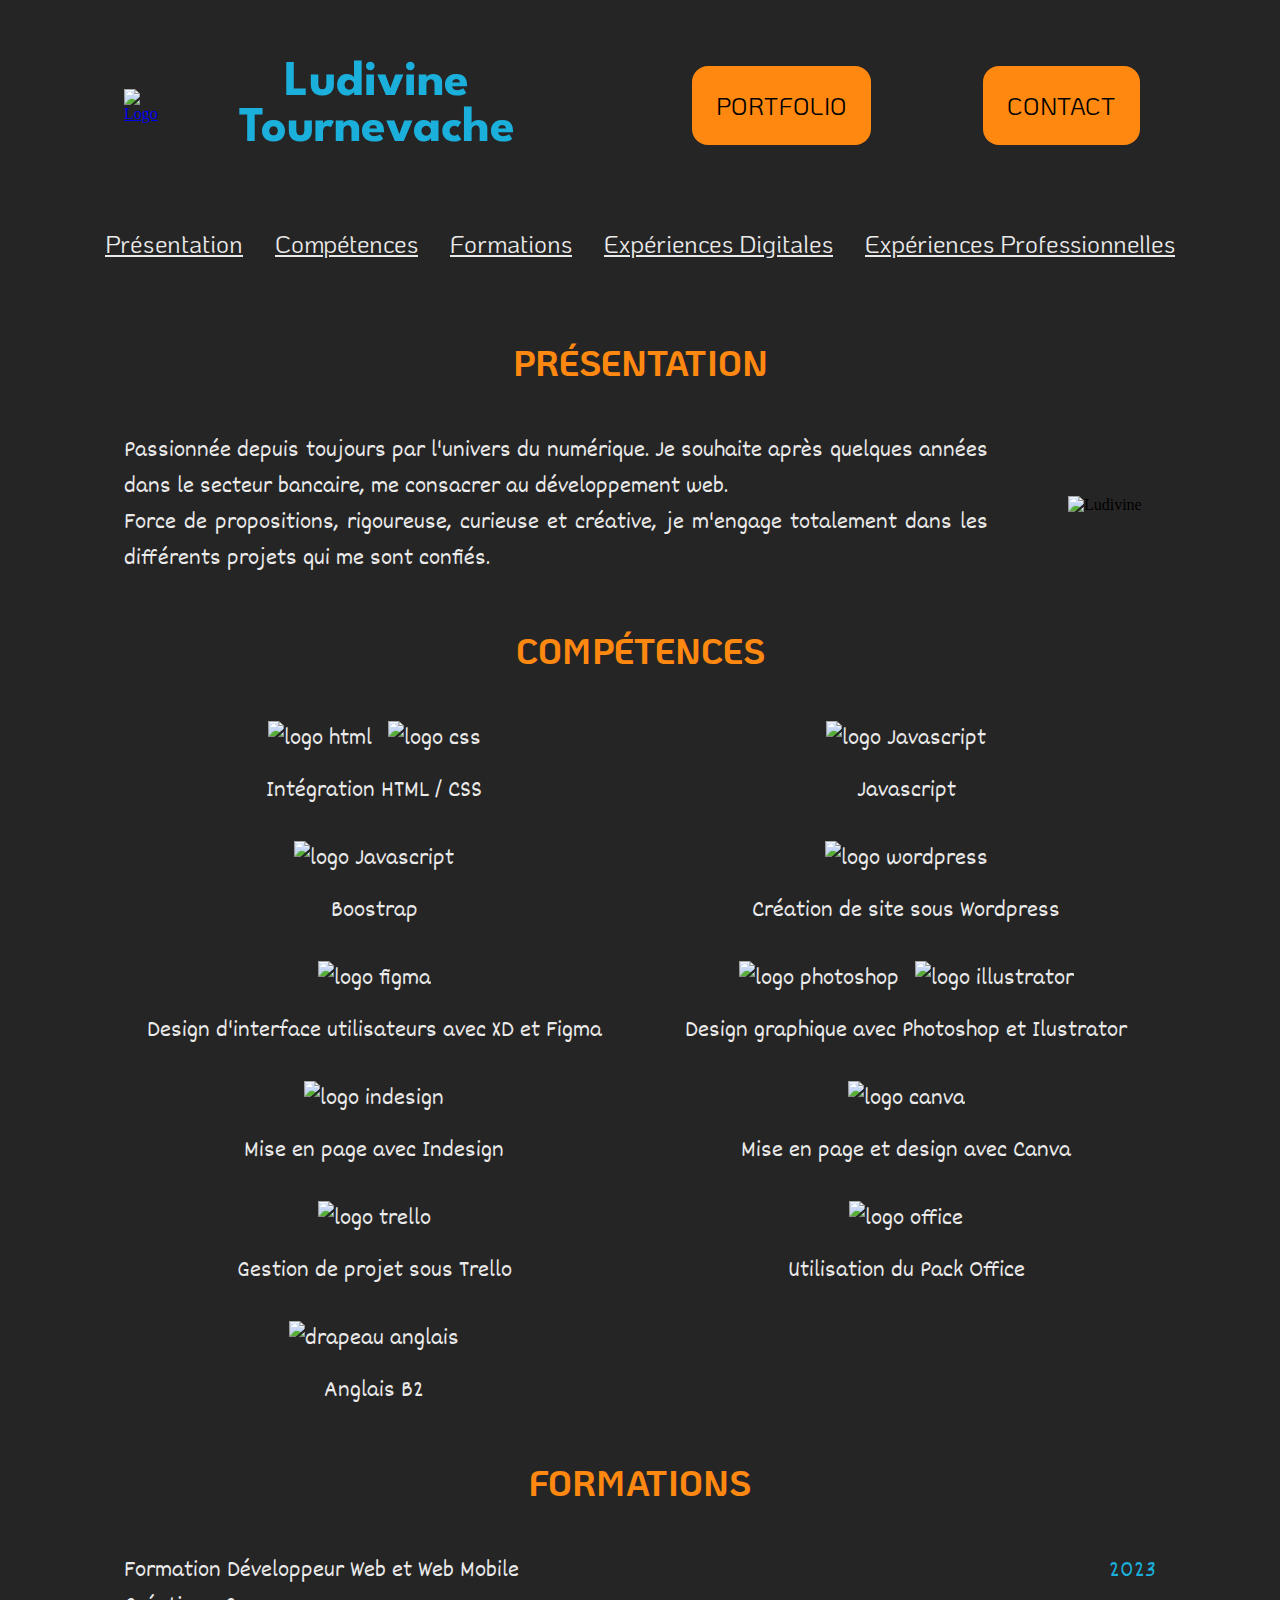
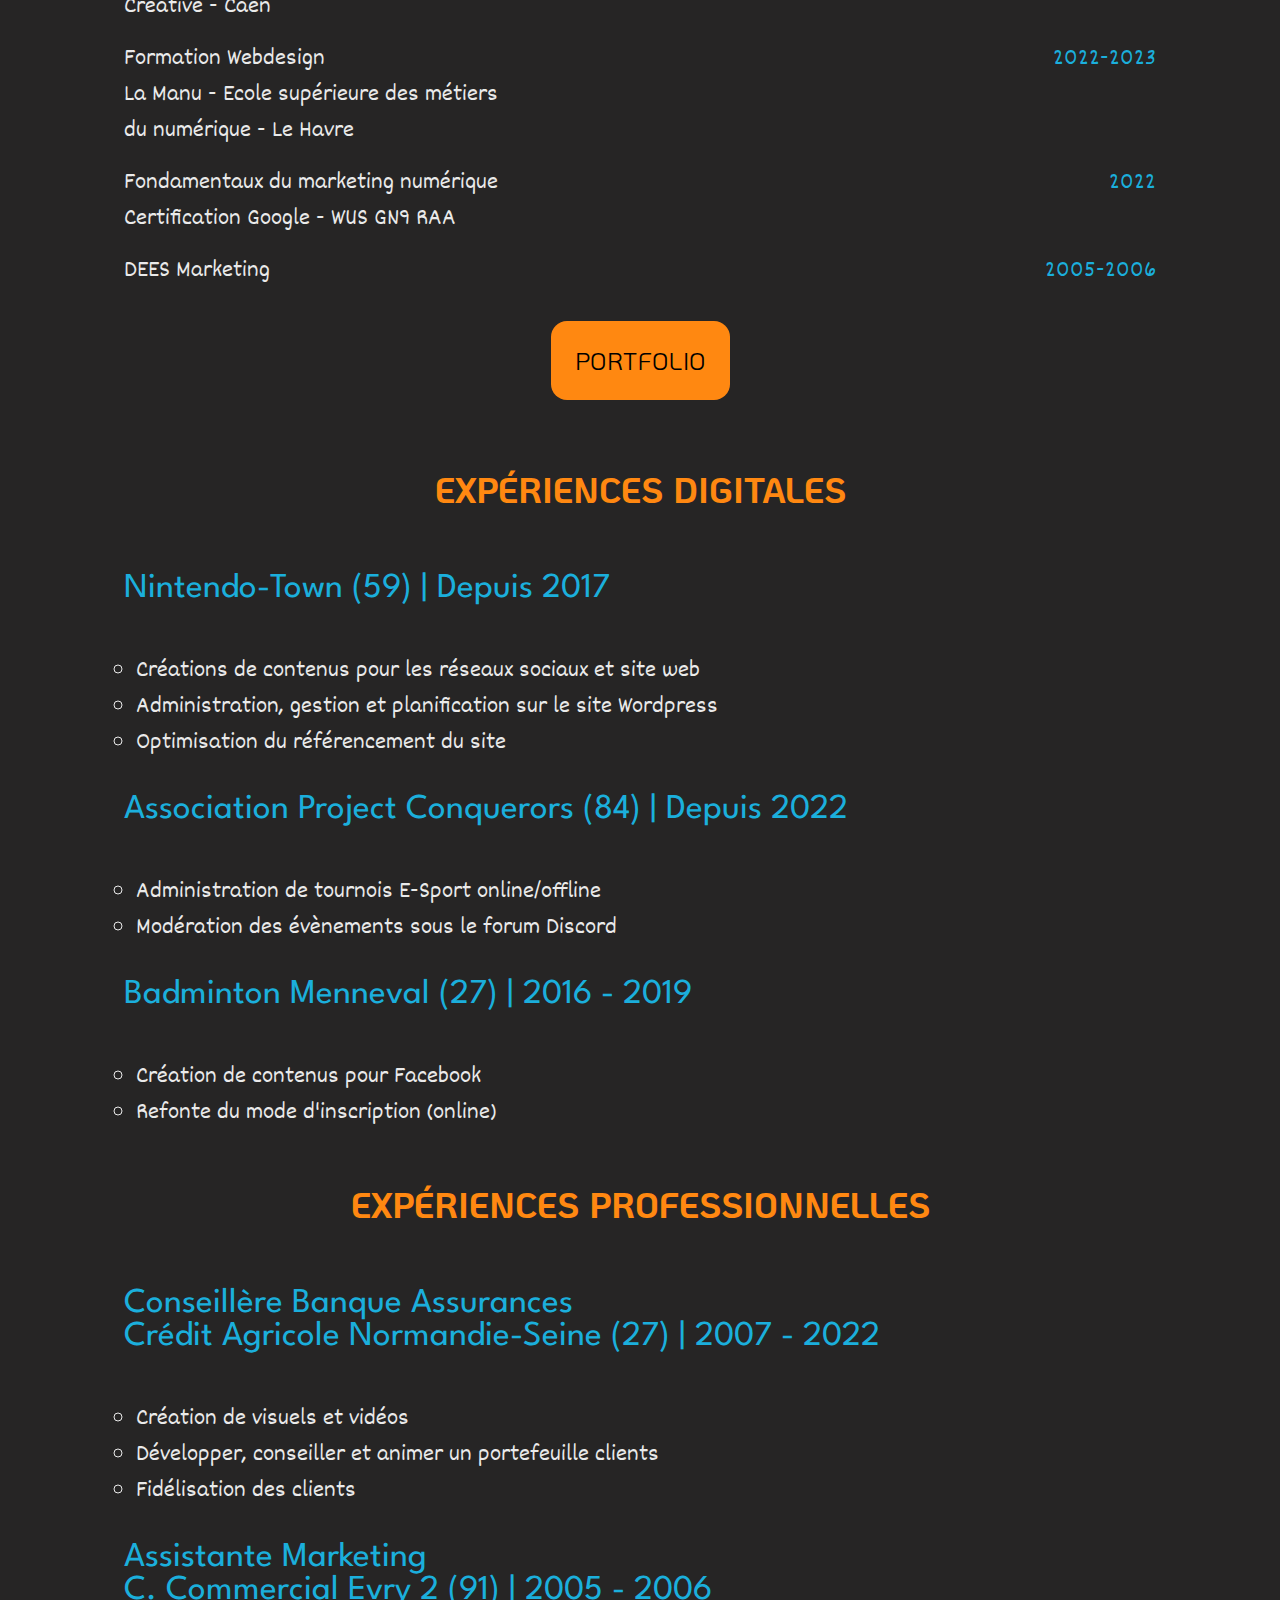
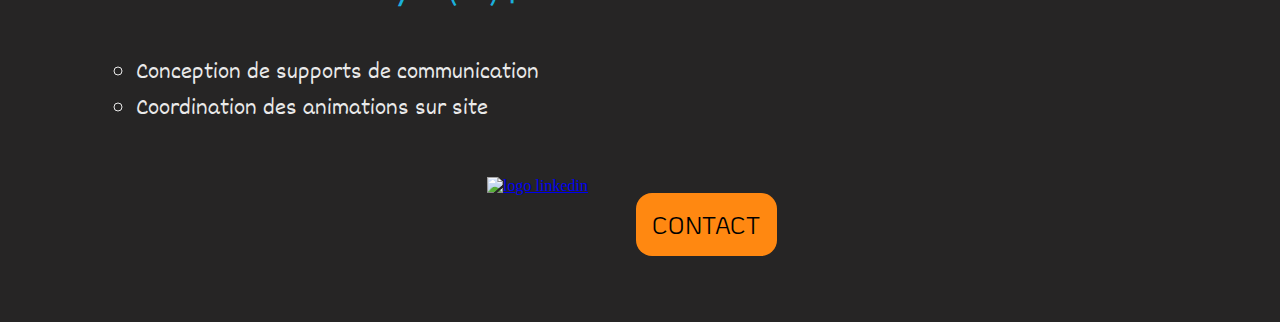
==== index.html @ c57c2a75 "add gap to navbar + cta button bigger" ====
<!DOCTYPE html>
<html lang="fr">

<head>
    <meta charset="UTF-8">
    <meta http-equiv="X-UA-Compatible" content="IE=edge">
    <meta name="viewport" content="width=device-width, initial-scale=1.0">
    <title>CV-Accueil</title>
    <link rel="preconnect" href="https://fonts.googleapis.com">
    <link rel="preconnect" href="https://fonts.gstatic.com" crossorigin>
    <link
        href="https://fonts.googleapis.com/css2?family=Dekko&family=KoHo:wght@700&family=League+Spartan:wght@900&display=swap"
        rel="stylesheet">
    <link rel="stylesheet" href="style.css">
</head>

<body class="body">
    <header class="header">
        <a href="index.html"><img class="header__logo" src="img/logo.png" alt="Logo"></a>
        <h1 class="header__ttl">Ludivine Tournevache</h1>
        <a href="#"><img class="header__menu" src="img/menu.svg" alt="menu"></a>

        <a class="header__button button-cta" href="portfolio.html">portfolio</a>
        <a class="header__button button-cta" href="contact.html">contact</a>
    </header>

    <div class="header__cta">
    <a class="button-cta header__btn-cta" href="portfolio.html">portfolio</a>
    </div>

    <nav class="nav">
        <a class="nav__link" href="#resume">Présentation</a>
        <a class="nav__link" href="#skills">Compétences</a>
        <a class="nav__link" href="#training">Formations</a>
        <a class="nav__link" href="#digital">Expériences Digitales</a>
        <a class="nav__link" href="#work">Expériences Professionnelles</a>
    </nav>

    <section class="section">
        <article class="section__art">
            <h2 class="section__ttl" id="resume">Présentation</h2>
            <div class="section__content">
                <p class="section__text">Passionnée depuis toujours par l'univers du numérique.
                    Je souhaite après quelques années dans le secteur bancaire, me consacrer au développement web.<br>
                    Force de propositions, rigoureuse, curieuse et créative, je m'engage totalement dans les différents projets
                    qui me sont confiés.<br>
                </p>
                <img class="section__picture" src="img/portrait.png" alt="Ludivine">
            </div>
        </article>

    </section>

    <section class="section">
        <h2 class="section__ttl" id="skills">Compétences</h2>
        <ul class="section__text section__lst">
            <li class="section__lst-itm">
                <p>Intégration HTML / CSS</p>
                <div class="section__lst-itm-row">
                    <img src="img/html.png" alt="logo html">
                    <img src="img/css.png" alt="logo css">
                </div>
            </li>
            <li class="section__lst-itm">
                <p>Javascript</p>
                <img src="img/js_logo.png" alt="logo Javascript">
            </li>
            <li class="section__lst-itm">
                <p>Boostrap</p>
                <img src="img/boostrap.png" alt="logo Javascript">
            </li>
            <li class="section__lst-itm">
                <p>Création de site sous Wordpress</p>
                <img src="img/wordpress.svg" alt="logo wordpress">
            </li>
            <li class="section__lst-itm">
                <p>Design d'interface utilisateurs avec XD et Figma</p>
                <img src="img/figma.png" alt="logo figma">
            </li>
            <li class="section__lst-itm">
                <p>Design graphique avec Photoshop et Ilustrator</p>
                <div class="section__lst-itm-row">
                    <img src="img/photoshop.svg" alt="logo photoshop">
                    <img src="img/illustrator.svg" alt="logo illustrator">
                </div>
            </li>
            <li class="section__lst-itm">
                <p>Mise en page avec Indesign</p>
                <img src="img/indesign.png" alt="logo indesign">
            </li>
            <li class="section__lst-itm">
                <p>Mise en page et design avec Canva</p>
                <img src="img/canva.svg" alt="logo canva">
            </li>
            <li class="section__lst-itm">
                <p>Gestion de projet sous Trello</p>
                <img src="img/trello.svg" alt="logo trello">
            </li>
            <li class="section__lst-itm">
                <p>Utilisation du Pack Office</p>
                <img src="img/office.svg" alt="logo office">
            </li>
            <li class="section__lst-itm">
                <p>Anglais B2</p>
                <img src="img/anglais.png" alt="drapeau anglais">
            </li>
        </ul>
    </section>

    <section class="training">
        <h2 class="training__ttl" id="training">Formations</h2>
        <ul class="training__lst">
            <li class="training__lst-item">
                <p>Formation Développeur Web et Web Mobile<br>Créative - Caen</p>
                <time class="training__date">2023</time>
            </li>
            <li class="training__lst-item">
                <p>Formation Webdesign
                    <br>La Manu - Ecole supérieure des métiers <br>du numérique - Le Havre
                </p>
                <time class="training__date">2022-2023</time>
            </li>
            <li class="training__lst-item">
                <p>Fondamentaux du marketing numérique<br>Certification Google - WUS GN9 RAA</p>
                <time class="training__date">2022</time>
            </li>
            <li class="training__lst-item">
                <p>DEES Marketing</p>
                <time class="training__date">2005-2006</time>
        </ul>
        <a class="button-cta " href="portfolio.html">portfolio</a>
    </section>

    <section class="section">
        <article class="section__art">
            <h2 class="section__ttl" id="digital">Expériences Digitales</h2>
            <div class="section__content">
                <ul class="exp__lst">
                    <li class="exp__ttl">Nintendo-Town (59) | Depuis 2017</li>
                    <li class="exp__itm">Créations de contenus pour les réseaux sociaux et site web</li>
                    <li class="exp__itm">Administration, gestion et planification sur le site Wordpress</li>
                    <li class="exp__itm exp__itm--pad">Optimisation du référencement du site</li>
                    </li>
                    <li class="exp__ttl">Association Project Conquerors (84) | Depuis 2022</li>
                    <li class="exp__itm">Administration de tournois E-Sport online/offline</li>
                    <li class="exp__itm exp__itm--pad">Modération des évènements sous le forum Discord</li>
                    <li class="exp__ttl">Badminton Menneval (27) | 2016 - 2019</li>
                    <li class="exp__itm">Création de contenus pour Facebook</li>
                    <li class="exp__itm">Refonte du mode d'inscription (online)</li>
                </ul>
            </div>
        </article>
    </section>

    <section class="section">
        <article class="section__art">
            <h2 class="section__ttl" id="work">Expériences Professionnelles</h2>
            <div class="section__content">
                <ul class="exp__lst">
                    <li class="exp__ttl">Conseillère Banque Assurances <br>
                        Crédit Agricole Normandie-Seine (27) | 2007 - 2022</li>
                    <li class="exp__itm">Création de visuels et vidéos</li>
                    <li class="exp__itm">Développer, conseiller et animer un portefeuille clients</li>
                    <li class="exp__itm exp__itm--pad">Fidélisation des clients</li>
                    <li class="exp__ttl">Assistante Marketing <br>
                        C. Commercial Evry 2 (91) | 2005 - 2006</li>
                    <li class="exp__itm">Conception de supports de communication</li>
                    <li class="exp__itm">Coordination des animations sur site</li>
                </ul>
            </div>
        </article>
    </section>

    <footer class="footer">
        <div class="footer__cta">
            <a href="https://www.linkedin.com/in/ludivine-tournevache"><img class="footer__ico" src="img/linkedin.png"
                    alt="logo linkedin"></a>
            <a class="button-cta-footer" href="contact.html">contact</a>
        </div>
    </footer>

    
</body>

</html>
---- style.css ----
:root {
    font-size: 16px;
    --primary-color: #EAEAEA;
    --secondary-color: #FF8811;
    --third-color: #1BAFDC;
    --fourth-color: #000000;
}

* {
    box-sizing: border-box;
}

body,
ul,
li,
p,
h1,
h2,
h3,
h4,
h5,
h6 {
    padding: 0;
    margin: 0;
    list-style: none;
}

/* BODY */


.body {
    background-color: rgb(38, 37, 37);
    margin-left: auto;
    margin-right: auto;
    max-width: 1280px;
    min-width: 428px;
}

/* PAGE */

.page__ttl {
    color: var(--secondary-color);
    font-family: 'Koho', sans-serif;
    font-size: 2rem;
    margin: 2rem 0;
    text-align: center;
}

@media screen and (min-width: 768px) {
    .page__ttl {
        font-size: 2.5rem;
    }
}

/* HEADER */

.header {
    display: flex;
    margin: 3.125rem 2rem 0 2rem;
    gap: 1rem;
    align-items: center;
    justify-content: space-between;
}

@media screen and (min-width: 1280px) {
    .header {
        margin: 3.125rem 7.75rem;
        gap: 5rem;
    }
}

.header__logo {
    width: 82px;
    height: 82px;
}

.header__ttl {
    color: var(--third-color);
    font-family: 'League Spartan', sans-serif;
    font-size: 2.19rem;
    text-align: center;
}

@media screen and (min-width: 768px) {
    .header__ttl {
        font-size: 3.125rem;
    }
}

.header__menu {
    width: 45px;
    height: 25px;
}

@media screen and (min-width: 768px) {
    .header__menu {
        display: none;
    }
}

@media screen and (max-width: 768px) {
    .header__button {
        display: none;
    }
}

.header__cta {
    display: flex;
    justify-content: center;
    margin-top: 1rem;
    margin-bottom: -1rem;
}

@media screen and (min-width: 768px) {
    .header__btn-cta {
        display: none;
    }
}

/* NAVBAR */

.nav {
    display: flex;
    justify-content: center;
    flex-wrap: wrap;
    margin-top: 1.5rem;
    gap: 1rem;
}

.nav__link {
    color: var(--primary-color);
    font-family: 'Koho', sans-serif;
    font-size: 1rem;
    padding: 0.5rem;
    text-align: center;

}

@media screen and (min-width: 768px) {
    .nav__link {
        font-size: 1.563rem;
        margin-bottom: 2.5rem;
    }
}

/* section */

.section {
    margin: 2rem;
}

@media screen and (min-width: 768px) {
    .section {
        margin: 2rem 7.75rem 3.125rem 7.75rem;
    }
}

.section__ttl {
    color: var(--secondary-color);
    border-radius: 1rem;
    font-family: 'Koho', sans-serif;
    text-transform: uppercase;
    text-align: center;
    font-size: 1.25rem;
    margin-bottom: 1rem;
}

@media screen and (min-width: 768px) {
    .section__ttl {
        font-size: 2.19rem;
        margin-bottom: 3rem;
    }
}

.section__content {
    display: flex;
    align-items: center;
    gap: 1rem;
}

@media screen and (min-width: 768px) {
    .section__content {
        gap: 5rem;
    }
}

.section__text {
    color: var(--primary-color);
    font-family: 'Dekko', sans-serif;
    text-align: justify;
    list-style: none;
}

@media screen and (min-width: 768px) {
    .section__text {
        font-size: 1.563rem;
    }
}

.section__picture {
    width: 82px;
}

@media screen and (min-width: 768px) {
    .section__picture {
        width: 150px;
    }
}

.section__text-important {
    color: var(--third-color);
    font-family: 'Dekko', sans-serif;
    font-size: 1.375rem;
}

@media screen and (min-width: 768px) {
    .section__text-important {
        font-size: 1.9rem;
    }
}

.section__lst {
    display: grid;
    grid-template-columns: 1fr 1fr;
    gap: 2rem;
}

@media screen and (max-width: 768px) {
    .section__lst {
        display: grid;
        grid-template-columns: 1fr;
        gap: 2rem;
    }
}

.section__lst-itm {
    display: flex;
    align-items: center;
    gap: 1rem;
    flex-direction: column;
    flex-direction: column-reverse;
}

.section__lst-itm-row {
    display: flex;
    gap: 1rem;
}

.section__lst-portfolio {
    display: grid;
    grid-template-columns: 1fr;
    gap: 1rem;
}

.section__lst-itm-column {
    display: flex;
    justify-content: center;
}

.img {
    height: 200px;
}

@media screen and (min-width: 768px) {
    .img {
        height: 400px;
    }
}

/* TRAINING */

.training {
    display: flex;
    flex-direction: column;
    margin: 2rem;
}

@media screen and (min-width: 768px) {
    .training {
        margin: 0 7.75rem 3.125rem 7.75rem;
    }
}

.training__ttl {
    color: var(--secondary-color);
    border-radius: 1rem;
    font-family: 'Koho', sans-serif;
    text-transform: uppercase;
    text-align: center;
    font-size: 1.25rem;
    margin-bottom: 1rem;

}

@media screen and (min-width: 768px) {
    .training__ttl {
        font-size: 2.19rem;
        margin-bottom: 3rem;
    }
}

.training__lst {
    color: var(--primary-color);
    font-family: 'Dekko', sans-serif;
    list-style: none;
}

@media screen and (min-width: 768px) {
    .training__lst {
        font-size: 1.563rem;
    }
}

.training__lst-item {
    display: flex;
    justify-content: space-between;
    margin-bottom: 1rem;
}

.training__date {
    color: var(--third-color);
}

@media screen and (min-width: 768px) {
    .training__date {
        font-size: 1.563rem;
    }
}

/* BUTTON */

.button-cta {
    color: var(--fouth-color);
    background-color: var(--secondary-color);
    border-radius: 1rem;
    font-family: 'Koho', sans-serif;
    text-transform: uppercase;
    text-align: center;
    font-size: 1.5rem;
    margin: 1rem;
    padding: 1.5rem;
    text-decoration: none;
    align-self: center;
}

@media screen and (min-width: 768px) {
    .section__text-important {
        font-size: 1.8rem;
    }
}

.button-cta-footer {
    color: var(--fouth-color);
    background-color: var(--secondary-color);
    border-radius: 1rem;
    font-family: 'Koho', sans-serif;
    text-transform: uppercase;
    text-align: center;
    font-size: 1.5rem;
    margin: 1rem;
    padding: 1rem;
    text-decoration: none;
    align-self: center;
}

/* EXP */


.exp__ttl {
    color: var(--third-color);
    font-family: 'League Spartan', sans-serif;
    margin: 0.75rem 0;
}

@media screen and (min-width: 768px) {
    .exp__ttl {
        font-size: 2.19rem;
        margin-bottom: 3rem;
    }
}

.exp__itm {
    color: var(--primary-color);
    font-family: 'Dekko', sans-serif;
    list-style: circle;
    margin-left: 0.75rem;
}

@media screen and (min-width: 768px) {
    .exp__itm {
        font-size: 1.563rem;
    }
}

@media screen and (min-width: 768px) {
    .exp__itm--pad {
        margin-bottom: 2rem;
    }
}


/* FOOTER */

.footer {
    margin: 6rem 2rem 2rem 2rem;
}

@media screen and (min-width: 768px) {
    .footer {
        margin: 0 7.75rem 3.125rem 7.75rem;
    }
}

.footer__ico {
    width: 82px;
    height: 82px;
}

.footer__cta {
    display: flex;
    justify-content: center;
    margin-bottom: 1rem;
    gap: 2rem;
}
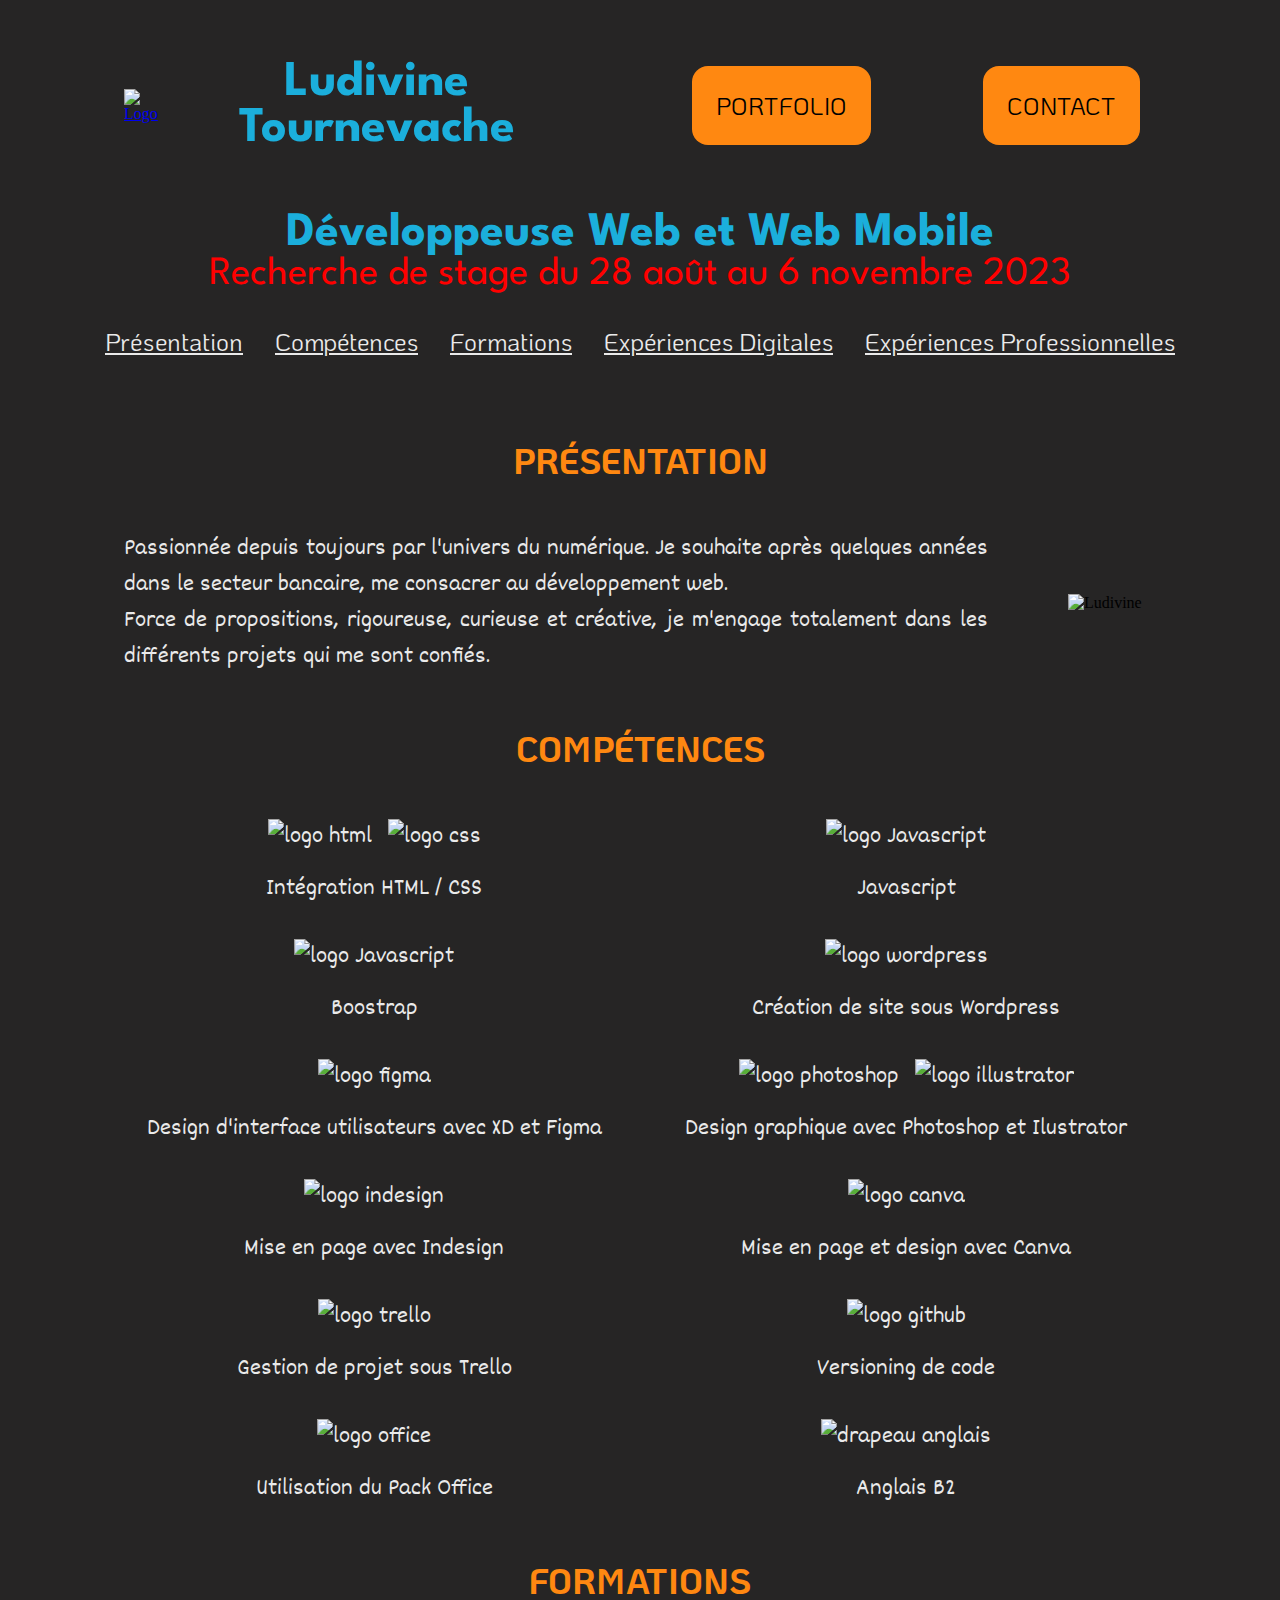
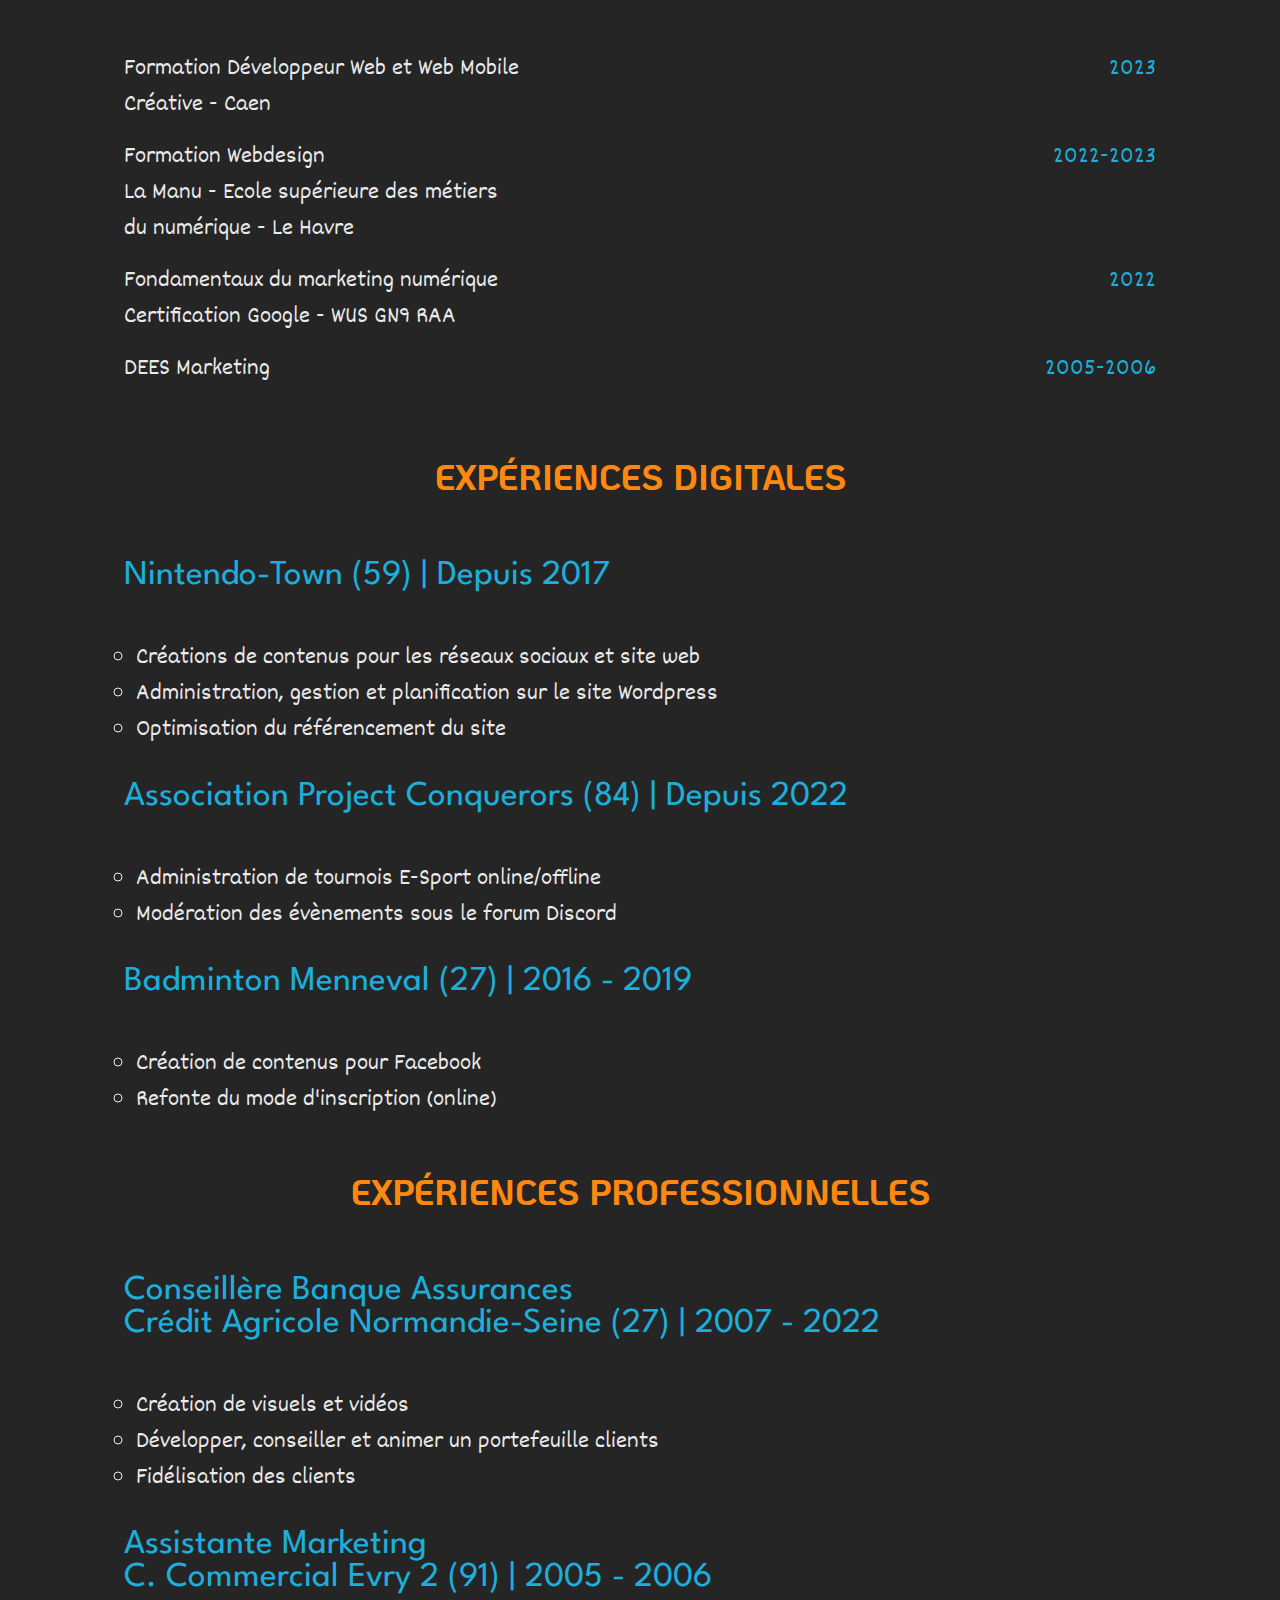
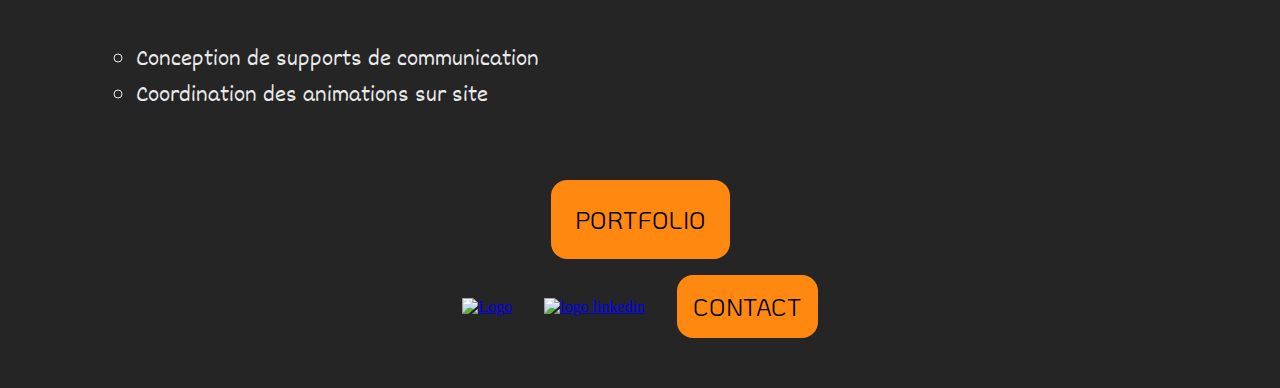
==== commit 2356705a: "resize header logo and add logo on footer" ====
--- a/index.html
+++ b/index.html
@@ -15,18 +15,28 @@
 </head>
 
 <body class="body">
-    <header class="header">
-        <a href="index.html"><img class="header__logo" src="img/logo.png" alt="Logo"></a>
-        <h1 class="header__ttl">Ludivine Tournevache</h1>
-        <a href="#"><img class="header__menu" src="img/menu.svg" alt="menu"></a>
-
-        <a class="header__button button-cta" href="portfolio.html">portfolio</a>
-        <a class="header__button button-cta" href="contact.html">contact</a>
-    </header>
+    <body class="body">
+        <header class="header">
+            <a href="index.html"><img class="header__logo" src="img/logo.png" alt="Logo"></a>
+            <h1 class="header__ttl">Ludivine Tournevache</h1>
+            
+            <a class="burger-icon" id="openBtn" href="#"><img class="header__menu" src="img/menu.svg" alt="menu"></a>
+            <div id="mySidenav" class="sidenav">
+            <a href="portfolio.html">Portfolio</a>
+            <a href="contact.html">Contact</a>
+            <a id="closeBtn" href="#" class="close">×</a>
+            </div>
+            <a class="header__button button-cta" href="portfolio.html">Portfolio</a>
+            <a class="header__button button-cta" href="contact.html">Contact</a>
+        </header>
+
 
     <div class="header__cta">
+    <h2 class="header__sub-ttl">Développeuse Web et Web Mobile</h2>
     <a class="button-cta header__btn-cta" href="portfolio.html">portfolio</a>
     </div>
+
+    <div class="important__msg"><p>Recherche de stage du 28 août au 6 novembre 2023</p></div>
 
     <nav class="nav">
         <a class="nav__link" href="#resume">Présentation</a>
@@ -97,6 +107,10 @@
                 <img src="img/trello.svg" alt="logo trello">
             </li>
             <li class="section__lst-itm">
+                <p>Versioning de code</p>
+                <img src="img/git.png" alt="logo github">
+            </li>
+            <li class="section__lst-itm">
                 <p>Utilisation du Pack Office</p>
                 <img src="img/office.svg" alt="logo office">
             </li>
@@ -128,7 +142,6 @@
                 <p>DEES Marketing</p>
                 <time class="training__date">2005-2006</time>
         </ul>
-        <a class="button-cta " href="portfolio.html">portfolio</a>
     </section>
 
     <section class="section">
@@ -171,15 +184,19 @@
         </article>
     </section>
 
+    <div class="button__portfolio-bottom">
+    <a class="button-cta " href="portfolio.html">portfolio</a>
+    </div>
+
     <footer class="footer">
         <div class="footer__cta">
+            <a href="index.html"><img class="header__logo" src="img/logo.png" alt="Logo"></a>
             <a href="https://www.linkedin.com/in/ludivine-tournevache"><img class="footer__ico" src="img/linkedin.png"
                     alt="logo linkedin"></a>
             <a class="button-cta-footer" href="contact.html">contact</a>
         </div>
     </footer>
 
-    
+    <script src="burgermenu.js"></script>
 </body>
-
 </html>--- a/style.css
+++ b/style.css
@@ -70,8 +70,15 @@
 }
 
 .header__logo {
-    width: 82px;
-    height: 82px;
+    width: 60px;
+    height: 60px;
+}
+
+@media screen and (min-width: 768px) {
+    .header__logo {
+        width: 82px;
+        height: 82px;
+    }
 }
 
 .header__ttl {
@@ -79,11 +86,27 @@
     font-family: 'League Spartan', sans-serif;
     font-size: 2.19rem;
     text-align: center;
+    text-decoration: none;
 }
 
 @media screen and (min-width: 768px) {
     .header__ttl {
         font-size: 3.125rem;
+    }
+}
+
+.header__sub-ttl {
+    color: var(--third-color);
+    font-family: 'League Spartan', sans-serif;
+    font-size: 1.5rem;
+    text-align: center;
+    align-self: center;
+    text-decoration: none;
+}
+
+@media screen and (min-width: 768px) {
+    .header__sub-ttl {
+        font-size: 3rem;
     }
 }
 
@@ -114,6 +137,20 @@
 @media screen and (min-width: 768px) {
     .header__btn-cta {
         display: none;
+    }
+}
+
+.important__msg {
+    text-align: center;
+    font-family: 'League Spartan', sans-serif;
+    color: red;
+    font-size: 1.65em;
+    margin: 1rem 1rem 0 1rem
+}
+
+@media screen and (min-width: 768px) {
+    .important__msg {
+        font-size: 2.5rem;
     }
 }
 
@@ -219,6 +256,7 @@
     }
 }
 
+
 .section__lst {
     display: grid;
     grid-template-columns: 1fr 1fr;
@@ -327,6 +365,67 @@
     }
 }
 
+/* EXP */
+
+
+.exp__ttl {
+    color: var(--third-color);
+    font-family: 'League Spartan', sans-serif;
+    margin: 0.75rem 0;
+}
+
+@media screen and (min-width: 768px) {
+    .exp__ttl {
+        font-size: 2.19rem;
+        margin-bottom: 3rem;
+    }
+}
+
+.exp__itm {
+    color: var(--primary-color);
+    font-family: 'Dekko', sans-serif;
+    list-style: circle;
+    margin-left: 0.75rem;
+}
+
+@media screen and (min-width: 768px) {
+    .exp__itm {
+        font-size: 1.563rem;
+    }
+}
+
+@media screen and (min-width: 768px) {
+    .exp__itm--pad {
+        margin-bottom: 2rem;
+    }
+}
+
+
+/* FOOTER */
+
+.footer {
+    margin: 6rem 2rem 2rem 2rem;
+}
+
+@media screen and (min-width: 768px) {
+    .footer {
+        margin: 0 7.75rem 3.125rem 7.75rem;
+    }
+}
+
+.footer__ico {
+    width: 82px;
+    height: 82px;
+}
+
+.footer__cta {
+    display: flex;
+    justify-content: center;
+    align-items: center;
+    margin-bottom: 1rem;
+    gap: 2rem;
+}
+
 /* BUTTON */
 
 .button-cta {
@@ -343,10 +442,18 @@
     align-self: center;
 }
 
-@media screen and (min-width: 768px) {
-    .section__text-important {
-        font-size: 1.8rem;
-    }
+.button-cta {
+    color: var(--fouth-color);
+    background-color: var(--secondary-color);
+    border-radius: 1rem;
+    font-family: 'Koho', sans-serif;
+    text-transform: uppercase;
+    text-align: center;
+    font-size: 1.5rem;
+    margin: 1rem;
+    padding: 1.5rem;
+    text-decoration: none;
+    align-self: center;
 }
 
 .button-cta-footer {
@@ -357,68 +464,62 @@
     text-transform: uppercase;
     text-align: center;
     font-size: 1.5rem;
-    margin: 1rem;
     padding: 1rem;
     text-decoration: none;
-    align-self: center;
-}
-
-/* EXP */
-
-
-.exp__ttl {
+}
+
+.button__portfolio-bottom {
+    display: flex;
+    justify-content: center;
+}
+
+/* Sidenav menu */
+.sidenav {
+    height: 100%;
+    width: 250px;
+    position: fixed;
+    z-index: 1;
+    top: 0;
+    left: -250px;
+    background-color: rgb(38, 37, 37);
+    padding-top: 60px;
+    transition: left 0.5s ease;
+  }
+  
+  /* Sidenav menu links */
+  .sidenav a {
+    padding: 8px 8px 8px 32px;
+    text-decoration: none;
+    font-size: 25px;
     color: var(--third-color);
-    font-family: 'League Spartan', sans-serif;
-    margin: 0.75rem 0;
-}
-
-@media screen and (min-width: 768px) {
-    .exp__ttl {
-        font-size: 2.19rem;
-        margin-bottom: 3rem;
-    }
-}
-
-.exp__itm {
-    color: var(--primary-color);
-    font-family: 'Dekko', sans-serif;
-    list-style: circle;
-    margin-left: 0.75rem;
-}
-
-@media screen and (min-width: 768px) {
-    .exp__itm {
-        font-size: 1.563rem;
-    }
-}
-
-@media screen and (min-width: 768px) {
-    .exp__itm--pad {
-        margin-bottom: 2rem;
-    }
-}
-
-
-/* FOOTER */
-
-.footer {
-    margin: 6rem 2rem 2rem 2rem;
-}
-
-@media screen and (min-width: 768px) {
-    .footer {
-        margin: 0 7.75rem 3.125rem 7.75rem;
-    }
-}
-
-.footer__ico {
-    width: 82px;
-    height: 82px;
-}
-
-.footer__cta {
-    display: flex;
-    justify-content: center;
-    margin-bottom: 1rem;
-    gap: 2rem;
-}+    display: block;
+    transition: 0.3s;
+  }
+  
+  .sidenav ul {
+    list-style-type: none;
+    padding: 0;
+    margin: 0;
+  }
+  
+  /* Active class */
+  .sidenav.active {
+    left: 0;
+  }
+  
+  /* Close btn */
+  .sidenav .close {
+    position: absolute;
+    top: 0;
+    right: 25px;
+    font-size: 36px;
+  }
+  
+  /* Icône burger */
+  .burger-icon span {
+    display: block;
+    width: 35px;
+    height: 5px;
+    background-color: black;
+    margin: 6px 0;
+  }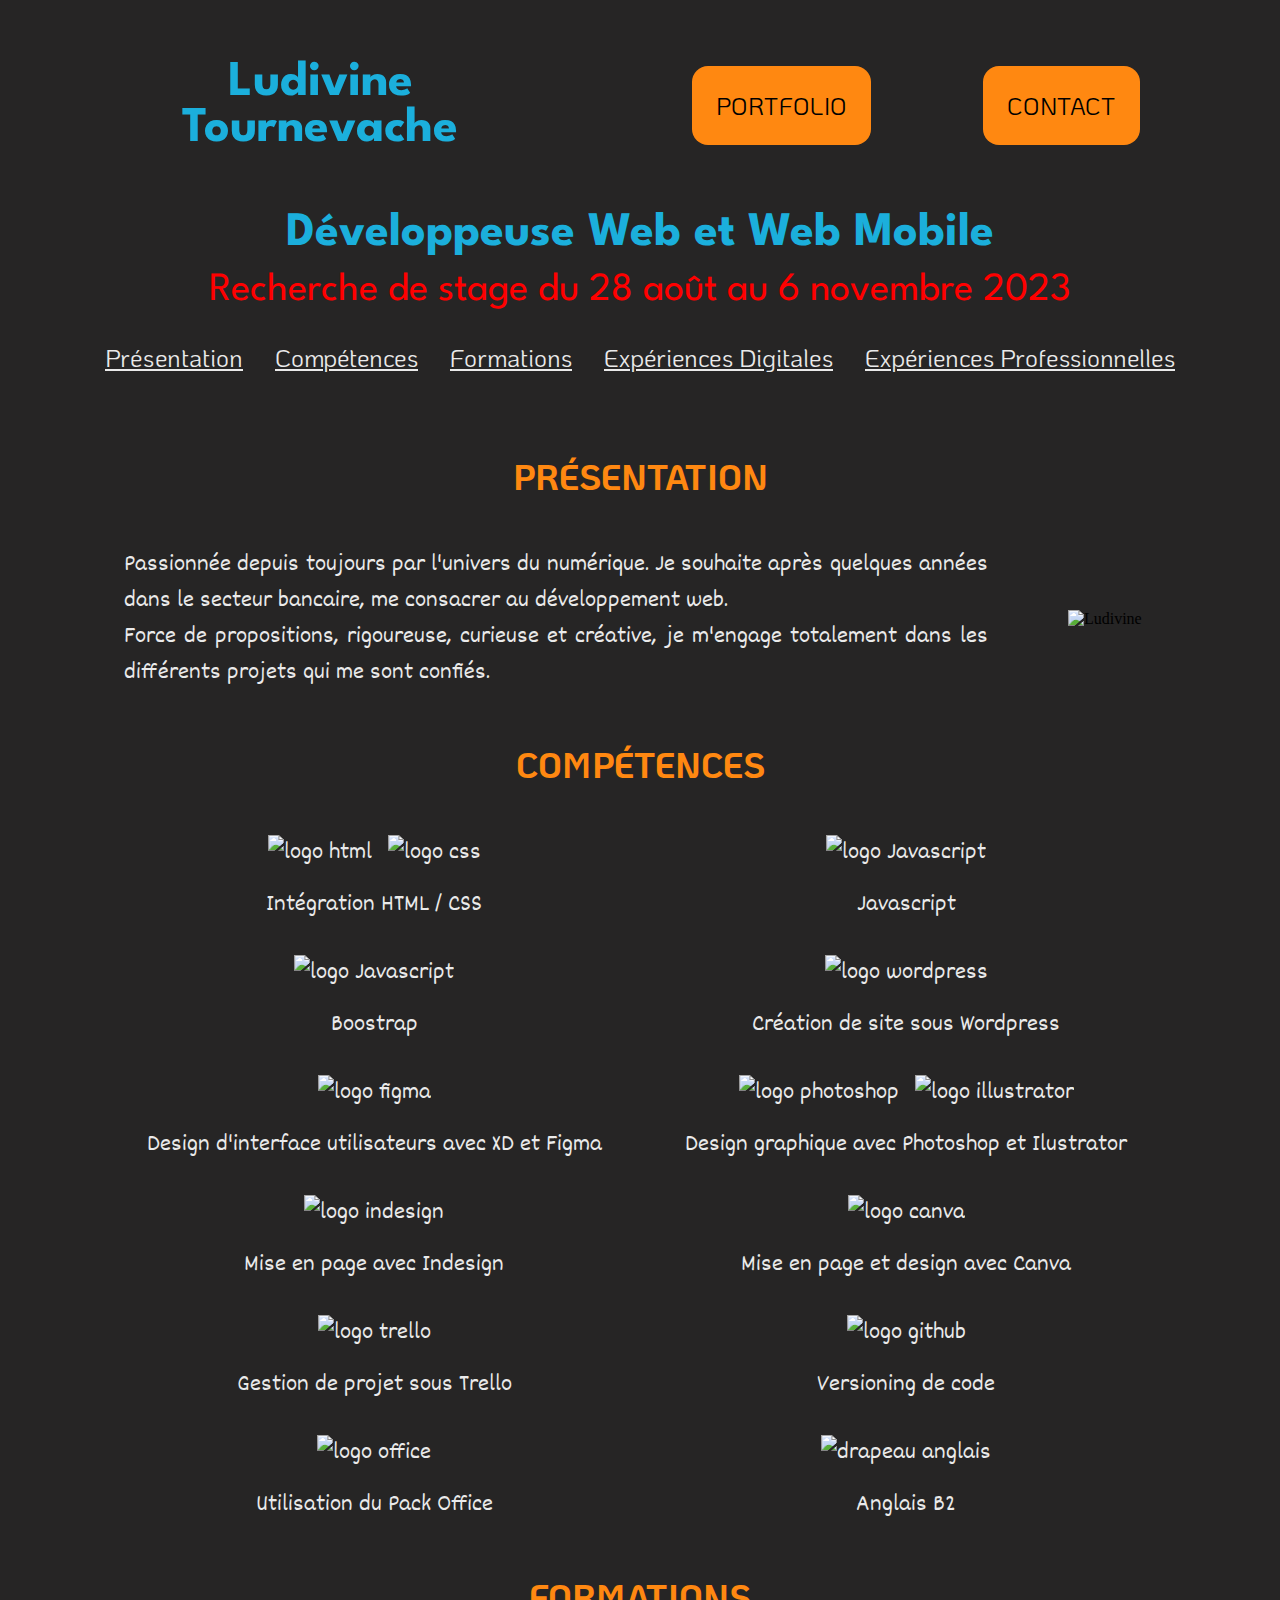
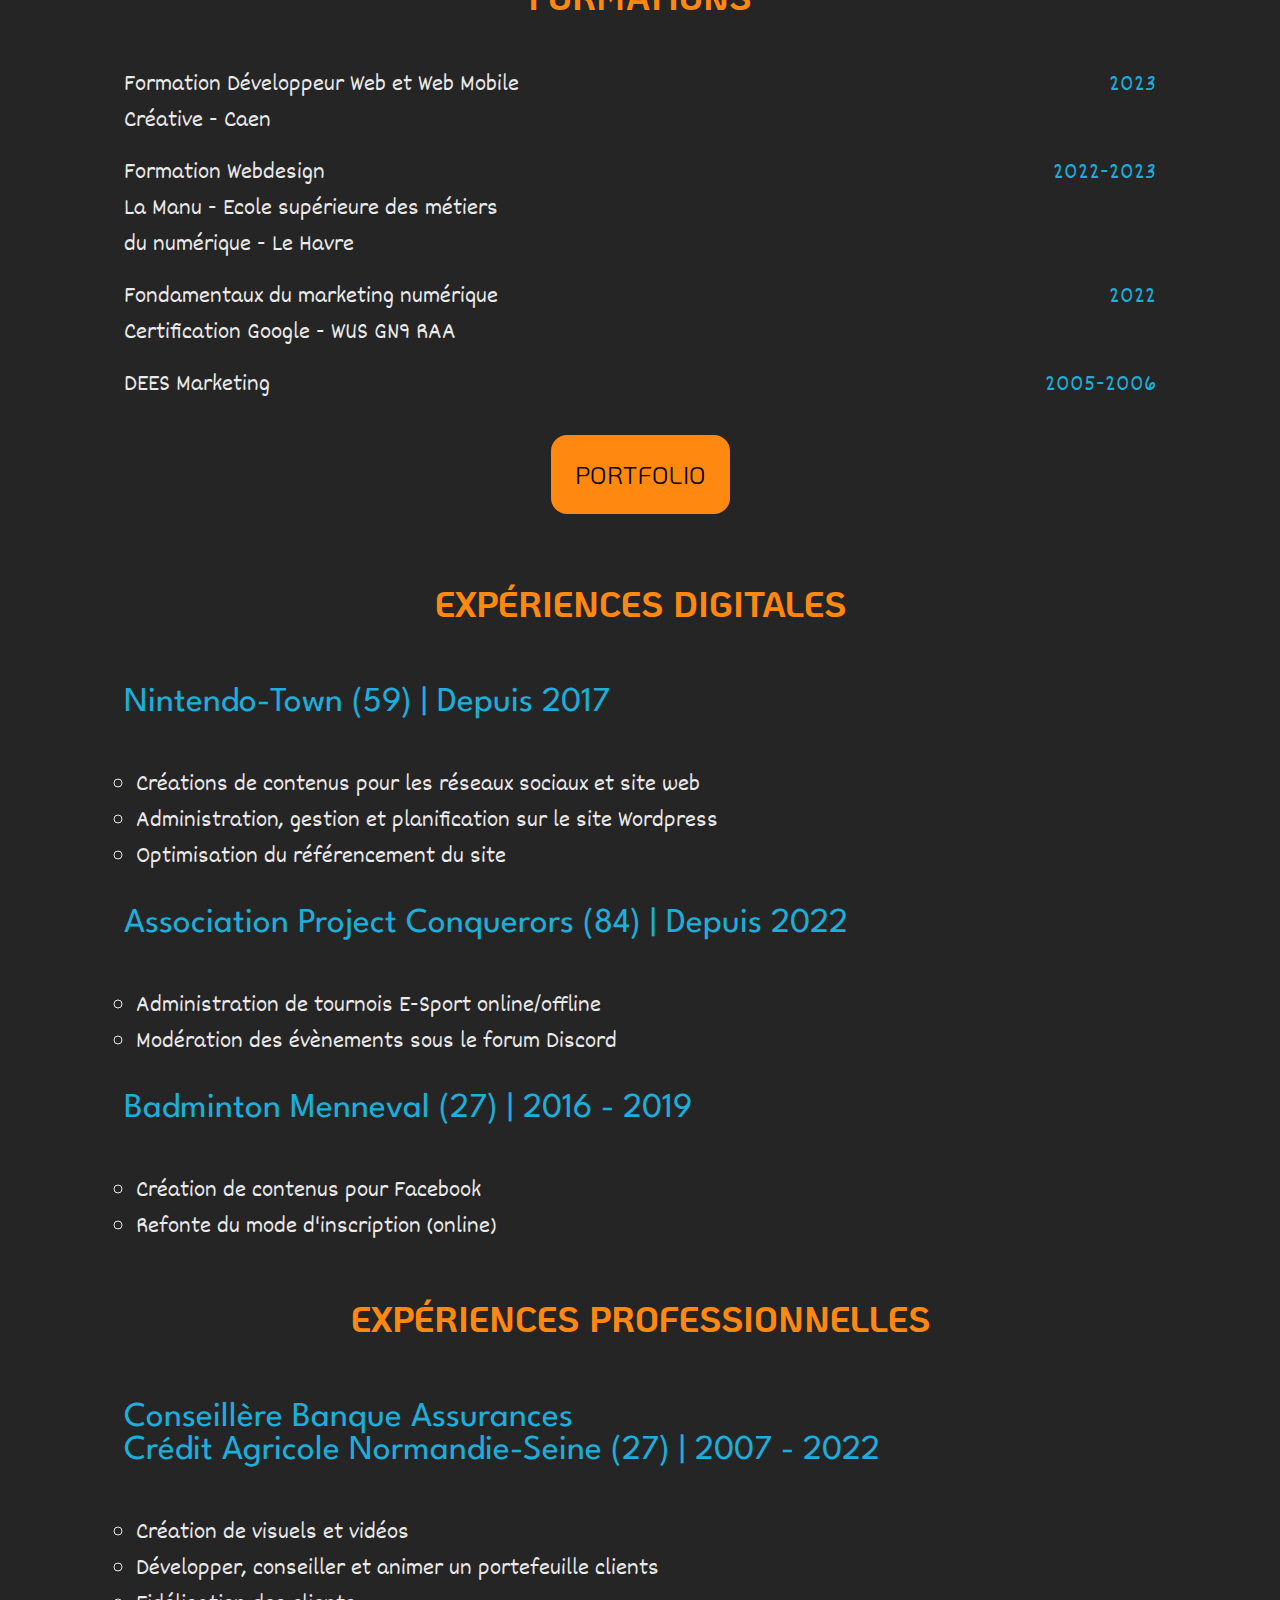
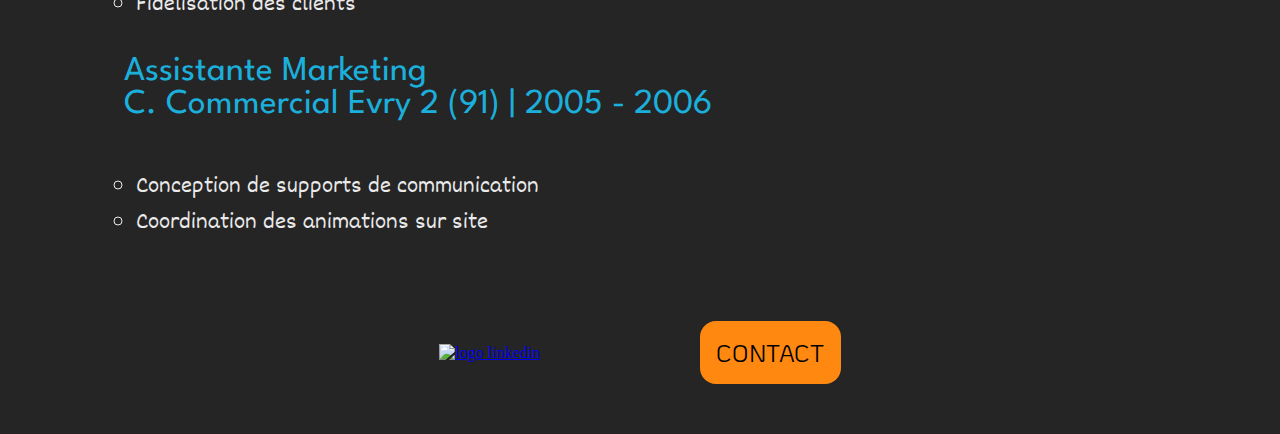
==== commit 627171cf: "add margin on header__cta" ====
--- a/index.html
+++ b/index.html
@@ -17,7 +17,6 @@
 <body class="body">
     <body class="body">
         <header class="header">
-            <a href="index.html"><img class="header__logo" src="img/logo.png" alt="Logo"></a>
             <h1 class="header__ttl">Ludivine Tournevache</h1>
             
             <a class="burger-icon" id="openBtn" href="#"><img class="header__menu" src="img/menu.svg" alt="menu"></a>
@@ -30,13 +29,14 @@
             <a class="header__button button-cta" href="contact.html">Contact</a>
         </header>
 
-
     <div class="header__cta">
-    <h2 class="header__sub-ttl">Développeuse Web et Web Mobile</h2>
-    <a class="button-cta header__btn-cta" href="portfolio.html">portfolio</a>
+        <h2 class="header__sub-ttl">Développeuse Web et Web Mobile</h2>
+        <a class="button-cta header__btn-cta" href="portfolio.html">portfolio</a>
     </div>
 
-    <div class="important__msg"><p>Recherche de stage du 28 août au 6 novembre 2023</p></div>
+    <div class="important__msg">
+        <p>Recherche de stage du 28 août au 6 novembre 2023</p>
+    </div>
 
     <nav class="nav">
         <a class="nav__link" href="#resume">Présentation</a>
@@ -142,6 +142,7 @@
                 <p>DEES Marketing</p>
                 <time class="training__date">2005-2006</time>
         </ul>
+        <a class="button-cta " href="portfolio.html">portfolio</a>
     </section>
 
     <section class="section">
@@ -184,13 +185,8 @@
         </article>
     </section>
 
-    <div class="button__portfolio-bottom">
-    <a class="button-cta " href="portfolio.html">portfolio</a>
-    </div>
-
     <footer class="footer">
         <div class="footer__cta">
-            <a href="index.html"><img class="header__logo" src="img/logo.png" alt="Logo"></a>
             <a href="https://www.linkedin.com/in/ludivine-tournevache"><img class="footer__ico" src="img/linkedin.png"
                     alt="logo linkedin"></a>
             <a class="button-cta-footer" href="contact.html">contact</a>
--- a/style.css
+++ b/style.css
@@ -131,7 +131,8 @@
     display: flex;
     justify-content: center;
     margin-top: 1rem;
-    margin-bottom: -1rem;
+    margin: 1rem 1rem 0 1rem;
+    
 }
 
 @media screen and (min-width: 768px) {
@@ -424,6 +425,14 @@
     align-items: center;
     margin-bottom: 1rem;
     gap: 2rem;
+}
+
+@media screen and (min-width: 768px) {
+    .footer__cta {
+        margin: 5rem 7.75rem 3.125rem 7.75rem;
+        gap: 10rem;
+
+    }
 }
 
 /* BUTTON */
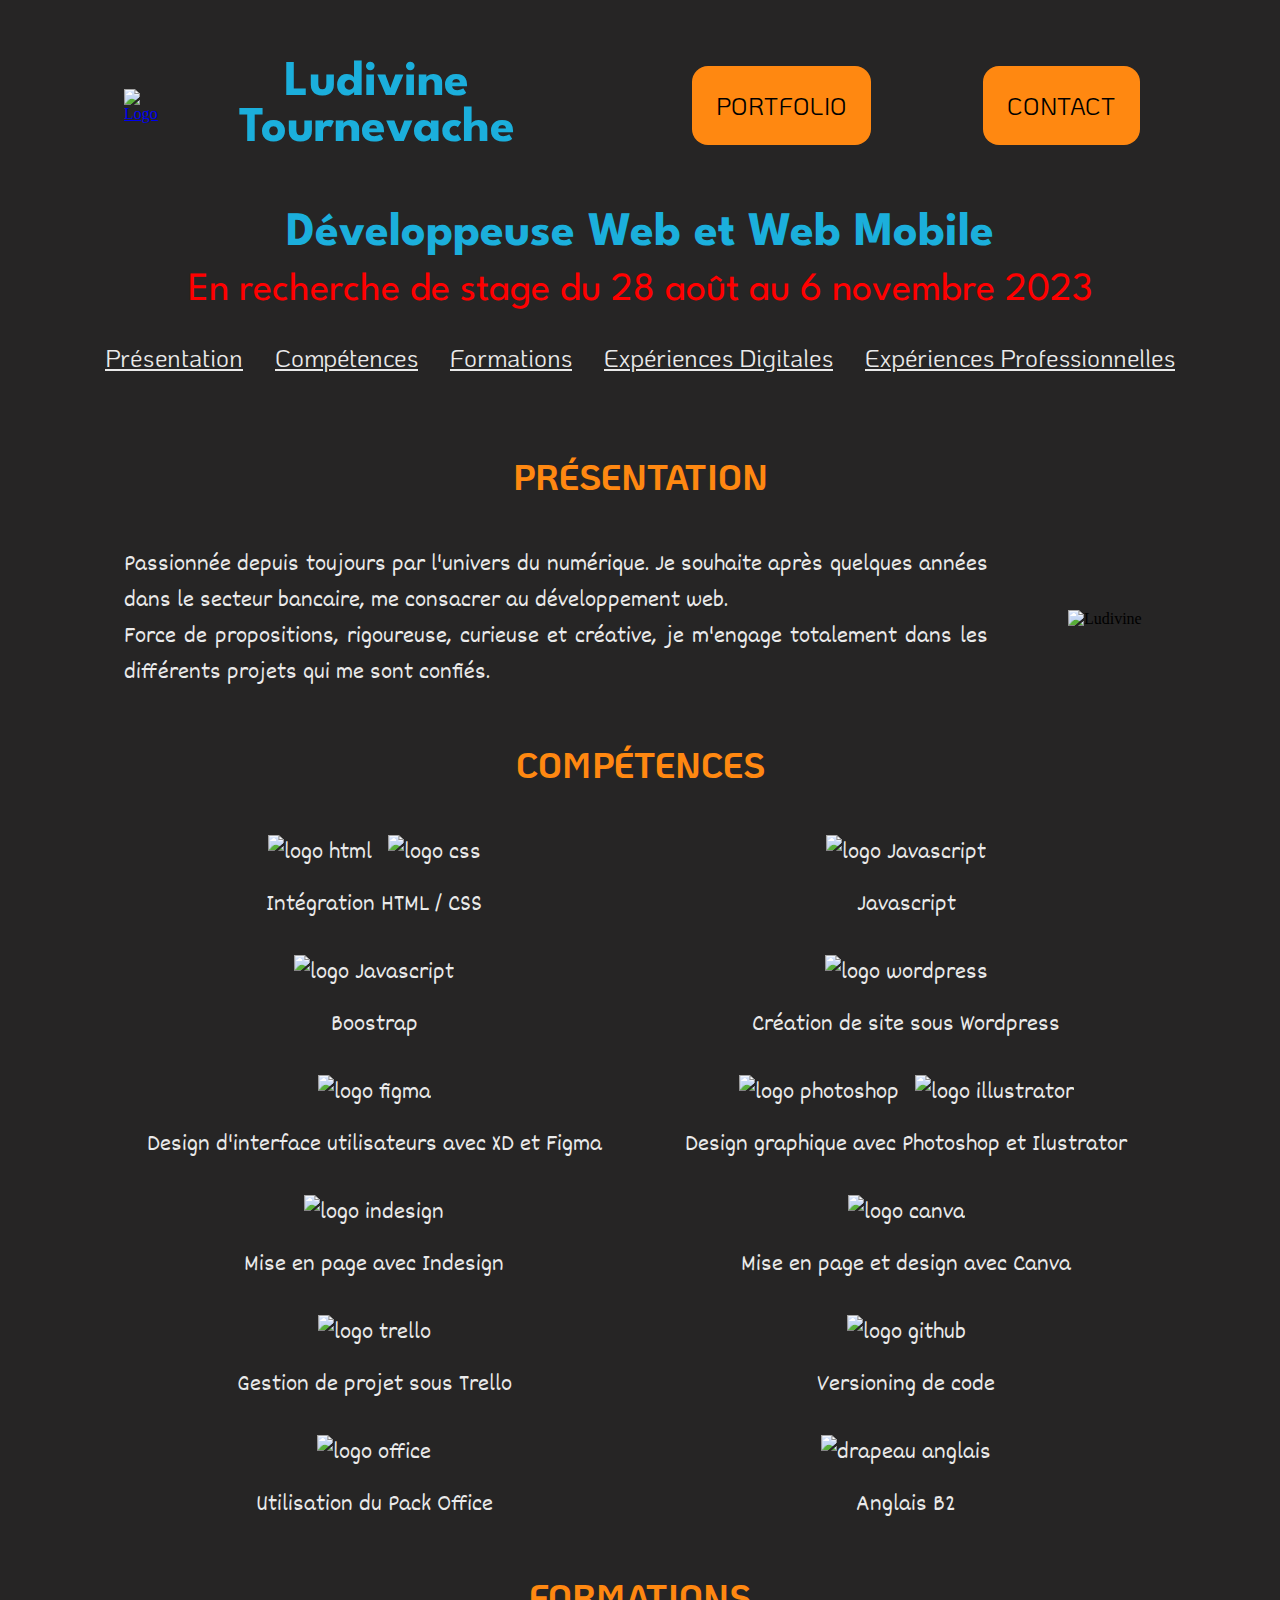
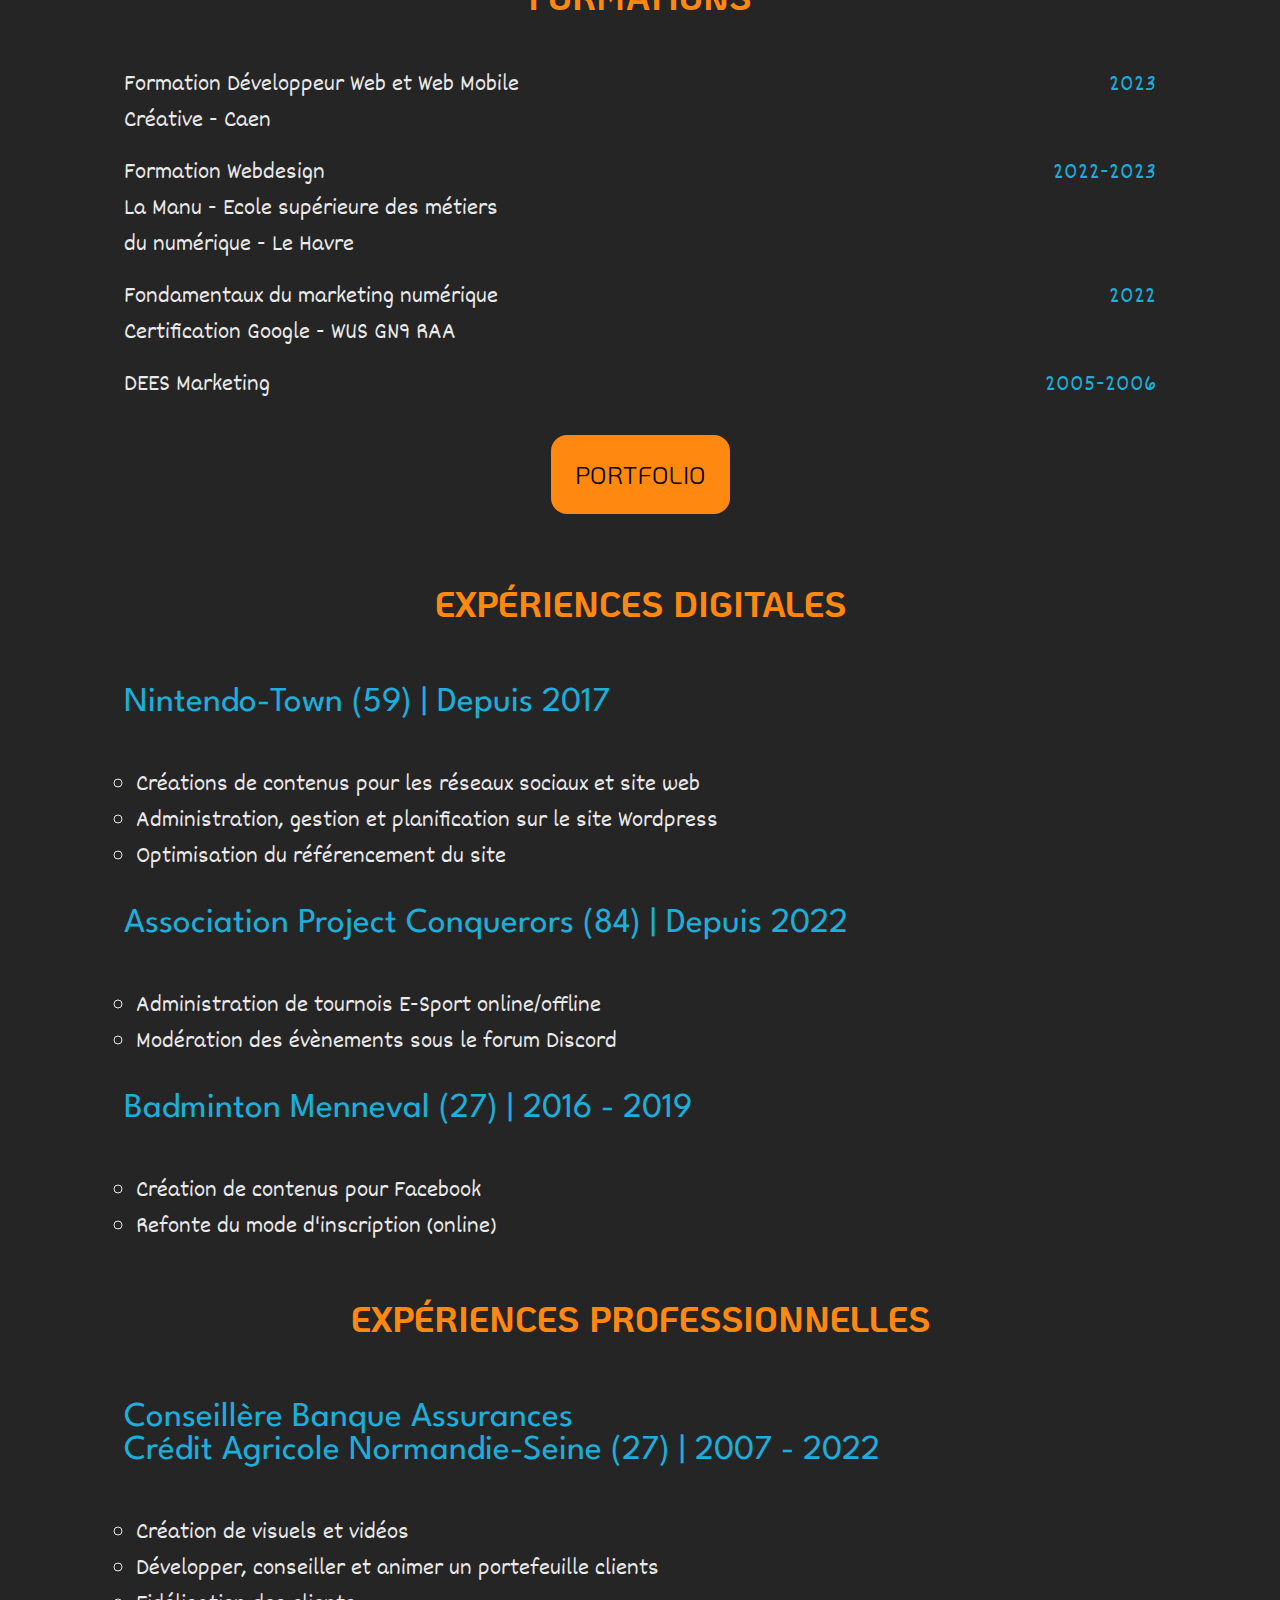
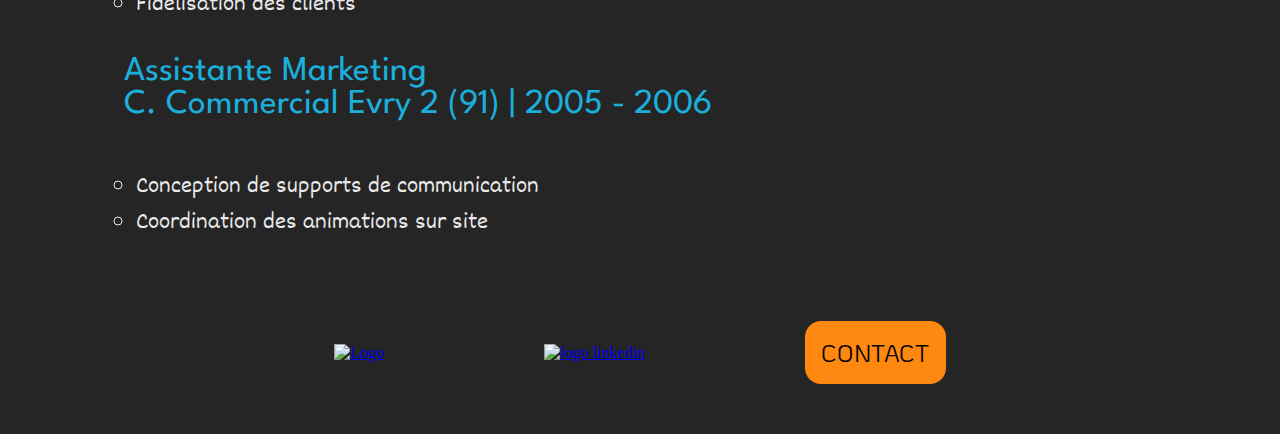
==== commit 14303e17: "add logo on header and footer" ====
--- a/index.html
+++ b/index.html
@@ -15,8 +15,8 @@
 </head>
 
 <body class="body">
-    <body class="body">
         <header class="header">
+            <a href="index.html"><img class="header__logo" src="img/logo.png" alt="Logo"></a>
             <h1 class="header__ttl">Ludivine Tournevache</h1>
             
             <a class="burger-icon" id="openBtn" href="#"><img class="header__menu" src="img/menu.svg" alt="menu"></a>
@@ -35,7 +35,7 @@
     </div>
 
     <div class="important__msg">
-        <p>Recherche de stage du 28 août au 6 novembre 2023</p>
+        <p>En recherche de stage du 28 août au 6 novembre 2023</p>
     </div>
 
     <nav class="nav">
@@ -187,6 +187,7 @@
 
     <footer class="footer">
         <div class="footer__cta">
+            <a href="index.html"><img class="header__logo" src="img/logo.png" alt="Logo"></a>
             <a href="https://www.linkedin.com/in/ludivine-tournevache"><img class="footer__ico" src="img/linkedin.png"
                     alt="logo linkedin"></a>
             <a class="button-cta-footer" href="contact.html">contact</a>
